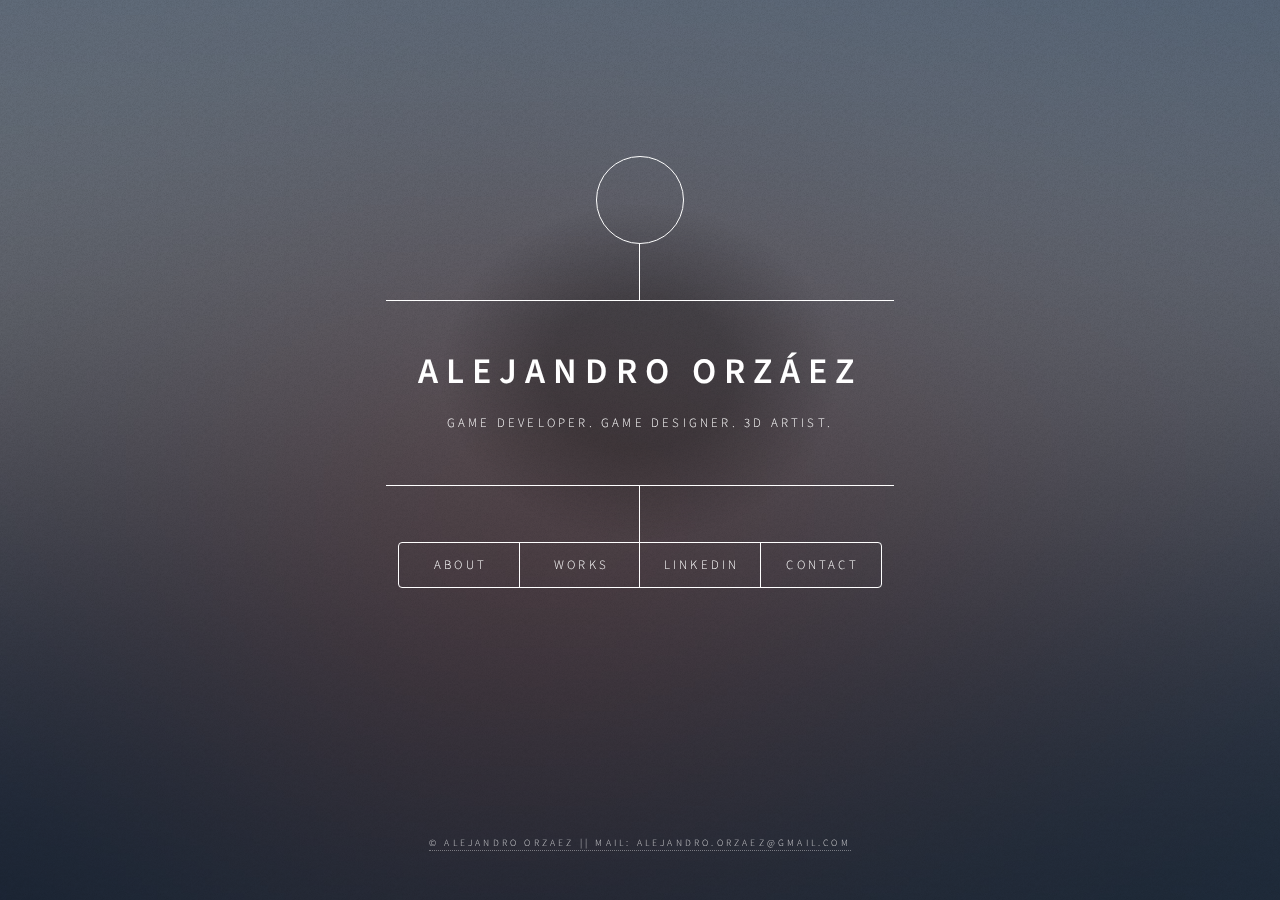
==== index.html @ 492a154b "Update index.html" ====
<!DOCTYPE HTML>

<html>
	<head>
		<link rel="icon" href="images/avatar02.jpg" type="image/gif" sizes="16x16">
		<title>Alejandro Orzaez website</title>
		<meta charset="utf-8" />
		<meta name="viewport" content="width=device-width, initial-scale=1, user-scalable=no" />
		<link rel="stylesheet" href="assets/css/main.css" />
		<noscript><link rel="stylesheet" href="assets/css/noscript.css" /></noscript>
	</head>
	<body class="is-preload">

		<!-- Wrapper -->
			<div id="wrapper">

				<!-- Header -->
					<header id="header">
						<div class="logo">
							<span class="icon fa-cardboard-vr"></span>
						</div>
						<div class="content">
							<div class="inner">
								<h1>ALEJANDRO ORZÁEZ</h1>
								<p>Game developer. Game designer. 3D artist.</p>
							</div>
						</div>
						<nav>
							<ul>
								<li><a href="#about"> About</a></li>
								<li><a href="https://www.youtube.com/channel/UC7Y4E6dK1pwkBMf-305Zlxg" target="_blank"> Works</a></li>
								<li><a href="https://www.linkedin.com/in/alexorzaez/" target="_blank"> Linkedin</a></li>
								<li><a href="#contact"> Contact</a></li>
							</ul>
						</nav>
					</header>

				<!-- Main -->
					<div id="main">

						<!-- Intro -->
							<article id="about">
								<h2 class="major">about</h2>
								<span class="image main"><img src="images/aboutPhoto.jpg" alt="" /></span>
								<p>Hi! I'm Alejandro and I was born in 1995. I have been fascinated by everything related to computers and computer games since I can remember.<br></p>
								<p>I studied an Advanced Technical degree in 3D animation, games and interactive enviroments at U-Tad. Here I learnt about game desing, game development and C# programming. I also learnt about 3D and 2D animation, 3D modeling and texturing, graphic desing, basic knowledge in web programming (HTML5 and CSS) and video edition<br></p>
								<p>I am skilled in a variety of software including Unity, Unreal Engine, Maya, Mudbox and Adobe Package. My strong point is the programming; I have extensive knowledge in C, C++ and C#. I will quickly learn whatever other tool might be needed for a job.<br></p>
								<p>I am currently studying an expert program for virtual, augmented and mixed reality development at U-Tad too. You can check out most of my work at <a href="https://www.youtube.com/channel/UC7Y4E6dK1pwkBMf-305Zlxg" target="_blank">my YouTube channel</a></p>
							</article>

						<!-- Work -->
							<article id="work">
								<h2 class="major">Work</h2>
								<span class="image main"><img src="images/pic02.jpg" alt="" /></span>
								<p>Adipiscing magna sed dolor elit. Praesent eleifend dignissim arcu, at eleifend sapien imperdiet ac. Aliquam erat volutpat. Praesent urna nisi, fringila lorem et vehicula lacinia quam. Integer sollicitudin mauris nec lorem luctus ultrices.</p>
								<p>Nullam et orci eu lorem consequat tincidunt vivamus et sagittis libero. Mauris aliquet magna magna sed nunc rhoncus pharetra. Pellentesque condimentum sem. In efficitur ligula tate urna. Maecenas laoreet massa vel lacinia pellentesque lorem ipsum dolor. Nullam et orci eu lorem consequat tincidunt. Vivamus et sagittis libero. Mauris aliquet magna magna sed nunc rhoncus amet feugiat tempus.</p>
							</article>

						<!-- Contact -->
							<article id="contact">
								<h2 class="major">Contact</h2>
								<p>If you want to contact me you can do it by these ways:<br></p>
								<p>&#9656 MAIL: alejandro.orzaez@gmail.com<br></p>
								<p>&#9656 PHONE: +34 699 54 25 75<br></p>
								<p>&#9656 LINKEDIN:<a href="https://www.linkedin.com/in/alexorzaez/" target="_blank"> linkedin.com/in/alexorzaez</p>
							</article>

						</div>

				<!-- Footer -->
					<footer id="footer">
						<p class="copyright">&copy; Alejandro Orzaez || Mail: alejandro.orzaez@gmail.com </a></p>
					</footer>

			</div>

		<!-- BG -->
			<div id="bg"></div>

		<!-- Scripts -->
			<script src="assets/js/jquery.min.js"></script>
			<script src="assets/js/browser.min.js"></script>
			<script src="assets/js/breakpoints.min.js"></script>
			<script src="assets/js/util.js"></script>
			<script src="assets/js/main.js"></script>

	</body>
</html>
---- assets/css/main.css ----
@import url(font-awesome.min.css);
@import url("https://fonts.googleapis.com/css?family=Source+Sans+Pro:300italic,600italic,300,600");

/*
	Dimension by HTML5 UP
	html5up.net | @ajlkn
	Free for personal and commercial use under the CCA 3.0 license (html5up.net/license)
*/

html, body, div, span, applet, object,
iframe, h1, h2, h3, h4, h5, h6, p, blockquote,
pre, a, abbr, acronym, address, big, cite,
code, del, dfn, em, img, ins, kbd, q, s, samp,
small, strike, strong, sub, sup, tt, var, b,
u, i, center, dl, dt, dd, ol, ul, li, fieldset,
form, label, legend, table, caption, tbody,
tfoot, thead, tr, th, td, article, aside,
canvas, details, embed, figure, figcaption,
footer, header, hgroup, menu, nav, output, ruby,
section, summary, time, mark, audio, video {
	margin: 0;
	padding: 0;
	border: 0;
	font-size: 100%;
	font: inherit;
	vertical-align: baseline;}

article, aside, details, figcaption, figure,
footer, header, hgroup, menu, nav, section {
	display: block;}

body {
	line-height: 1;
}

ol, ul {
	list-style: none;
}

blockquote, q {
	quotes: none;
}

	blockquote:before, blockquote:after, q:before, q:after {
		content: '';
		content: none;
	}

table {
	border-collapse: collapse;
	border-spacing: 0;
}

body {
	-webkit-text-size-adjust: none;
}

mark {
	background-color: transparent;
	color: inherit;
}

input::-moz-focus-inner {
	border: 0;
	padding: 0;
}

input, select, textarea {
	-moz-appearance: none;
	-webkit-appearance: none;
	-ms-appearance: none;
	appearance: none;
}

/* Basic */

	@-ms-viewport {
		width: device-width;
	}

	@media screen and (max-width: 480px) {

		html, body {
			min-width: 320px;
		}

	}

	html {
		box-sizing: border-box;
	}

	*, *:before, *:after {
		box-sizing: inherit;
	}

	body {
		background: #1b1f22;
	}

		body.is-preload *, body.is-preload *:before, body.is-preload *:after {
			-moz-animation: none !important;
			-webkit-animation: none !important;
			-ms-animation: none !important;
			animation: none !important;
			-moz-transition: none !important;
			-webkit-transition: none !important;
			-ms-transition: none !important;
			transition: none !important;
		}

/* Type */

	html {
		font-size: 16pt;
	}

		@media screen and (max-width: 1680px) {

			html {
				font-size: 12pt;
			}

		}

		@media screen and (max-width: 736px) {

			html {
				font-size: 11pt;
			}

		}

		@media screen and (max-width: 360px) {

			html {
				font-size: 10pt;
			}

		}

	body, input, select, textarea {
		color: #ffffff;
		font-family: "Source Sans Pro", sans-serif;
		font-weight: 300;
		font-size: 1rem;
		line-height: 1.65;
	}

	a {
		-moz-transition: color 0.2s ease-in-out, background-color 0.2s ease-in-out, border-bottom-color 0.2s ease-in-out;
		-webkit-transition: color 0.2s ease-in-out, background-color 0.2s ease-in-out, border-bottom-color 0.2s ease-in-out;
		-ms-transition: color 0.2s ease-in-out, background-color 0.2s ease-in-out, border-bottom-color 0.2s ease-in-out;
		transition: color 0.2s ease-in-out, background-color 0.2s ease-in-out, border-bottom-color 0.2s ease-in-out;
		border-bottom: dotted 1px rgba(255, 255, 255, 0.5);
		text-decoration: none;
		color: inherit;
	}

		a:hover {
			border-bottom-color: transparent;
		}

	strong, b {
		color: #ffffff;
		font-weight: 600;
	}

	em, i {
		font-style: italic;
	}

	p {
		margin: 0 0 2rem 0;
	}

	h1, h2, h3, h4, h5, h6 {
		color: #ffffff;
		font-weight: 600;
		line-height: 1.5;
		margin: 0 0 1rem 0;
		text-transform: uppercase;
		letter-spacing: 0.2rem;
	}

		h1 a, h2 a, h3 a, h4 a, h5 a, h6 a {
			color: inherit;
			text-decoration: none;
		}

		h1.major, h2.major, h3.major, h4.major, h5.major, h6.major {
			border-bottom: solid 1px #ffffff;
			width: -moz-max-content;
			width: -webkit-max-content;
			width: -ms-max-content;
			width: max-content;
			padding-bottom: 0.5rem;
			margin: 0 0 2rem 0;
		}

	h1 {
		font-size: 2.25rem;
		line-height: 1.3;
		letter-spacing: 0.5rem;
	}

	h2 {
		font-size: 1.5rem;
		line-height: 1.4;
		letter-spacing: 0.5rem;
	}

	h3 {
		font-size: 1rem;
	}

	h4 {
		font-size: 0.8rem;
	}

	h5 {
		font-size: 0.7rem;
	}

	h6 {
		font-size: 0.6rem;
	}

	@media screen and (max-width: 736px) {

		h1 {
			font-size: 1.75rem;
			line-height: 1.4;
		}

		h2 {
			font-size: 1.25em;
			line-height: 1.5;
		}

	}

	sub {
		font-size: 0.8rem;
		position: relative;
		top: 0.5rem;
	}

	sup {
		font-size: 0.8rem;
		position: relative;
		top: -0.5rem;
	}

	blockquote {
		border-left: solid 4px #ffffff;
		font-style: italic;
		margin: 0 0 2rem 0;
		padding: 0.5rem 0 0.5rem 2rem;
	}

	code {
		background: rgba(255, 255, 255, 0.075);
		border-radius: 4px;
		font-family: "Courier New", monospace;
		font-size: 0.9rem;
		margin: 0 0.25rem;
		padding: 0.25rem 0.65rem;
	}

	pre {
		-webkit-overflow-scrolling: touch;
		font-family: "Courier New", monospace;
		font-size: 0.9rem;
		margin: 0 0 2rem 0;
	}

		pre code {
			display: block;
			line-height: 1.75;
			padding: 1rem 1.5rem;
			overflow-x: auto;
		}

	hr {
		border: 0;
		border-bottom: solid 1px #ffffff;
		margin: 2.75rem 0;
	}

	.align-left {
		text-align: left;
	}

	.align-center {
		text-align: center;
	}

	.align-right {
		text-align: right;
	}

/* Form */

	form {
		margin: 0 0 2rem 0;
	}

		form > :last-child {
			margin-bottom: 0;
		}

		form > .fields {
			display: -moz-flex;
			display: -webkit-flex;
			display: -ms-flex;
			display: flex;
			-moz-flex-wrap: wrap;
			-webkit-flex-wrap: wrap;
			-ms-flex-wrap: wrap;
			flex-wrap: wrap;
			width: calc(100% + 3rem);
			margin: -1.5rem 0 2rem -1.5rem;
		}

			form > .fields > .field {
				-moz-flex-grow: 0;
				-webkit-flex-grow: 0;
				-ms-flex-grow: 0;
				flex-grow: 0;
				-moz-flex-shrink: 0;
				-webkit-flex-shrink: 0;
				-ms-flex-shrink: 0;
				flex-shrink: 0;
				padding: 1.5rem 0 0 1.5rem;
				width: calc(100% - 1.5rem);
			}

				form > .fields > .field.half {
					width: calc(50% - 0.75rem);
				}

				form > .fields > .field.third {
					width: calc(100%/3 - 0.5rem);
				}

				form > .fields > .field.quarter {
					width: calc(25% - 0.375rem);
				}

		@media screen and (max-width: 480px) {

			form > .fields {
				width: calc(100% + 3rem);
				margin: -1.5rem 0 2rem -1.5rem;
			}

				form > .fields > .field {
					padding: 1.5rem 0 0 1.5rem;
					width: calc(100% - 1.5rem);
				}

					form > .fields > .field.half {
						width: calc(100% - 1.5rem);
					}

					form > .fields > .field.third {
						width: calc(100% - 1.5rem);
					}

					form > .fields > .field.quarter {
						width: calc(100% - 1.5rem);
					}

		}

	label {
		color: #ffffff;
		display: block;
		font-size: 0.8rem;
		font-weight: 300;
		letter-spacing: 0.2rem;
		line-height: 1.5;
		margin: 0 0 1rem 0;
		text-transform: uppercase;
	}

	input[type="text"],
	input[type="password"],
	input[type="email"],
	input[type="tel"],
	select,
	textarea {
		-moz-appearance: none;
		-webkit-appearance: none;
		-ms-appearance: none;
		appearance: none;
		-moz-transition: border-color 0.2s ease-in-out, box-shadow 0.2s ease-in-out, background-color 0.2s ease-in-out;
		-webkit-transition: border-color 0.2s ease-in-out, box-shadow 0.2s ease-in-out, background-color 0.2s ease-in-out;
		-ms-transition: border-color 0.2s ease-in-out, box-shadow 0.2s ease-in-out, background-color 0.2s ease-in-out;
		transition: border-color 0.2s ease-in-out, box-shadow 0.2s ease-in-out, background-color 0.2s ease-in-out;
		background-color: transparent;
		border-radius: 4px;
		border: solid 1px #ffffff;
		color: inherit;
		display: block;
		outline: 0;
		padding: 0 1rem;
		text-decoration: none;
		width: 100%;
	}

		input[type="text"]:invalid,
		input[type="password"]:invalid,
		input[type="email"]:invalid,
		input[type="tel"]:invalid,
		select:invalid,
		textarea:invalid {
			box-shadow: none;
		}

		input[type="text"]:focus,
		input[type="password"]:focus,
		input[type="email"]:focus,
		input[type="tel"]:focus,
		select:focus,
		textarea:focus {
			background: rgba(255, 255, 255, 0.075);
			border-color: #ffffff;
			box-shadow: 0 0 0 1px #ffffff;
		}

	select {
		background-image: url("data:image/svg+xml;charset=utf8,%3Csvg xmlns='http://www.w3.org/2000/svg' width='40' height='40' preserveAspectRatio='none' viewBox='0 0 40 40'%3E%3Cpath d='M9.4,12.3l10.4,10.4l10.4-10.4c0.2-0.2,0.5-0.4,0.9-0.4c0.3,0,0.6,0.1,0.9,0.4l3.3,3.3c0.2,0.2,0.4,0.5,0.4,0.9 c0,0.4-0.1,0.6-0.4,0.9L20.7,31.9c-0.2,0.2-0.5,0.4-0.9,0.4c-0.3,0-0.6-0.1-0.9-0.4L4.3,17.3c-0.2-0.2-0.4-0.5-0.4-0.9 c0-0.4,0.1-0.6,0.4-0.9l3.3-3.3c0.2-0.2,0.5-0.4,0.9-0.4S9.1,12.1,9.4,12.3z' fill='%23ffffff' /%3E%3C/svg%3E");
		background-size: 1.25rem;
		background-repeat: no-repeat;
		background-position: calc(100% - 1rem) center;
		height: 2.75rem;
		padding-right: 2.75rem;
		text-overflow: ellipsis;
	}

		select option {
			color: #ffffff;
			background: #1b1f22;
		}

		select:focus::-ms-value {
			background-color: transparent;
		}

		select::-ms-expand {
			display: none;
		}

	input[type="text"],
	input[type="password"],
	input[type="email"],
	select {
		height: 2.75rem;
	}

	textarea {
		padding: 0.75rem 1rem;
	}

	input[type="checkbox"],
	input[type="radio"] {
		-moz-appearance: none;
		-webkit-appearance: none;
		-ms-appearance: none;
		appearance: none;
		display: block;
		float: left;
		margin-right: -2rem;
		opacity: 0;
		width: 1rem;
		z-index: -1;
	}

		input[type="checkbox"] + label,
		input[type="radio"] + label {
			text-decoration: none;
			-moz-user-select: none;
			-webkit-user-select: none;
			-ms-user-select: none;
			user-select: none;
			color: #ffffff;
			cursor: pointer;
			display: inline-block;
			font-size: 0.8rem;
			font-weight: 300;
			margin: 0 0 0.5rem 0;
			padding-left: 2.65rem;
			padding-right: 0.75rem;
			position: relative;
		}

			input[type="checkbox"] + label:before,
			input[type="radio"] + label:before {
				-moz-osx-font-smoothing: grayscale;
				-webkit-font-smoothing: antialiased;
				font-family: FontAwesome;
				font-style: normal;
				font-weight: normal;
				text-transform: none !important;
			}

			input[type="checkbox"] + label:before,
			input[type="radio"] + label:before {
				-moz-transition: border-color 0.2s ease-in-out, box-shadow 0.2s ease-in-out, background-color 0.2s ease-in-out;
				-webkit-transition: border-color 0.2s ease-in-out, box-shadow 0.2s ease-in-out, background-color 0.2s ease-in-out;
				-ms-transition: border-color 0.2s ease-in-out, box-shadow 0.2s ease-in-out, background-color 0.2s ease-in-out;
				transition: border-color 0.2s ease-in-out, box-shadow 0.2s ease-in-out, background-color 0.2s ease-in-out;
				border-radius: 4px;
				border: solid 1px #ffffff;
				content: '';
				display: inline-block;
				height: 1.65rem;
				left: 0;
				line-height: calc(1.58125rem + 0em);
				position: absolute;
				text-align: center;
				top: -0.125rem;
				width: 1.65rem;
			}

		input[type="checkbox"]:checked + label:before,
		input[type="radio"]:checked + label:before {
			background: #ffffff !important;
			border-color: #ffffff !important;
			color: #1b1f22;
			content: '\f00c';
		}

		input[type="checkbox"]:focus + label:before,
		input[type="radio"]:focus + label:before {
			background: rgba(255, 255, 255, 0.075);
			border-color: #ffffff;
			box-shadow: 0 0 0 1px #ffffff;
		}

	input[type="checkbox"] + label:before {
		border-radius: 4px;
	}

	input[type="radio"] + label:before {
		border-radius: 100%;
	}

	::-webkit-input-placeholder {
		color: rgba(255, 255, 255, 0.5) !important;
		opacity: 1.0;
	}

	:-moz-placeholder {
		color: rgba(255, 255, 255, 0.5) !important;
		opacity: 1.0;
	}

	::-moz-placeholder {
		color: rgba(255, 255, 255, 0.5) !important;
		opacity: 1.0;
	}

	:-ms-input-placeholder {
		color: rgba(255, 255, 255, 0.5) !important;
		opacity: 1.0;
	}

	.formerize-placeholder {
		color: rgba(255, 255, 255, 0.5) !important;
		opacity: 1.0;
	}

/* Box */

	.box {
		border-radius: 4px;
		border: solid 1px #ffffff;
		margin-bottom: 2rem;
		padding: 1.5em;
	}

		.box > :last-child,
		.box > :last-child > :last-child,
		.box > :last-child > :last-child > :last-child {
			margin-bottom: 0;
		}

		.box.alt {
			border: 0;
			border-radius: 0;
			padding: 0;
		}

/* Icon */

	.icon {
		text-decoration: none;
		border-bottom: none;
		position: relative;
	}

		.icon:before {
			-moz-osx-font-smoothing: grayscale;
			-webkit-font-smoothing: antialiased;
			font-family: FontAwesome;
			font-style: normal;
			font-weight: normal;
			text-transform: none !important;
		}

		.icon > .label {
			display: none;
		}

/* Image */

	.image {
		border-radius: 4px;
		border: 0;
		display: inline-block;
		position: relative;
	}

		.image:before {
			pointer-events: none;
			background-image: url("../../images/overlay.png");
			background-color: rgba(19, 21, 25, 0.5);
			border-radius: 4px;
			content: '';
			display: block;
			height: 100%;
			left: 0;
			opacity: 0.5;
			position: absolute;
			top: 0;
			width: 100%;
		}

		.image img {
			border-radius: 4px;
			display: block;
		}

		.image.left, .image.right {
			max-width: 40%;
		}

			.image.left img, .image.right img {
				width: 100%;
			}

		.image.left {
			float: left;
			padding: 0 1.5em 1em 0;
			top: 0.25em;
		}

		.image.right {
			float: right;
			padding: 0 0 1em 1.5em;
			top: 0.25em;
		}

		.image.fit {
			display: block;
			margin: 0 0 2rem 0;
			width: 100%;
		}

			.image.fit img {
				width: 100%;
			}

		.image.main {
			display: block;
			margin: 2.5rem 0;
			width: 100%;
		}

			.image.main img {
				width: 100%;
			}

		@media screen and (max-width: 736px) {

			.image.main {
				margin: 2rem 0;
			}

		}

		@media screen and (max-width: 480px) {

			.image.main {
				margin: 1.5rem 0;
			}

		}

/* List */

	ol {
		list-style: decimal;
		margin: 0 0 2rem 0;
		padding-left: 1.25em;
	}

		ol li {
			padding-left: 0.25em;
		}

	ul {
		list-style: disc;
		margin: 0 0 2rem 0;
		padding-left: 1em;
	}

		ul li {
			padding-left: 0.5em;
		}

		ul.alt {
			list-style: none;
			padding-left: 0;
		}

			ul.alt li {
				border-top: solid 1px #ffffff;
				padding: 0.5em 0;
			}

				ul.alt li:first-child {
					border-top: 0;
					padding-top: 0;
				}

	dl {
		margin: 0 0 2rem 0;
	}

		dl dt {
			display: block;
			font-weight: 600;
			margin: 0 0 1rem 0;
		}

		dl dd {
			margin-left: 2rem;
		}

/* Actions */

	ul.actions {
		display: -moz-flex;
		display: -webkit-flex;
		display: -ms-flex;
		display: flex;
		cursor: default;
		list-style: none;
		margin-left: -1rem;
		padding-left: 0;
	}

		ul.actions li {
			padding: 0 0 0 1rem;
			vertical-align: middle;
		}

		ul.actions.special {
			-moz-justify-content: center;
			-webkit-justify-content: center;
			-ms-justify-content: center;
			justify-content: center;
			width: 100%;
			margin-left: 0;
		}

			ul.actions.special li:first-child {
				padding-left: 0;
			}

		ul.actions.stacked {
			-moz-flex-direction: column;
			-webkit-flex-direction: column;
			-ms-flex-direction: column;
			flex-direction: column;
			margin-left: 0;
		}

			ul.actions.stacked li {
				padding: 1.3rem 0 0 0;
			}

				ul.actions.stacked li:first-child {
					padding-top: 0;
				}

		ul.actions.fit {
			width: calc(100% + 1rem);
		}

			ul.actions.fit li {
				-moz-flex-grow: 1;
				-webkit-flex-grow: 1;
				-ms-flex-grow: 1;
				flex-grow: 1;
				-moz-flex-shrink: 1;
				-webkit-flex-shrink: 1;
				-ms-flex-shrink: 1;
				flex-shrink: 1;
				width: 100%;
			}

				ul.actions.fit li > * {
					width: 100%;
				}

			ul.actions.fit.stacked {
				width: 100%;
			}

		@media screen and (max-width: 480px) {

			ul.actions:not(.fixed) {
				-moz-flex-direction: column;
				-webkit-flex-direction: column;
				-ms-flex-direction: column;
				flex-direction: column;
				margin-left: 0;
				width: 100% !important;
			}

				ul.actions:not(.fixed) li {
					-moz-flex-grow: 1;
					-webkit-flex-grow: 1;
					-ms-flex-grow: 1;
					flex-grow: 1;
					-moz-flex-shrink: 1;
					-webkit-flex-shrink: 1;
					-ms-flex-shrink: 1;
					flex-shrink: 1;
					padding: 1rem 0 0 0;
					text-align: center;
					width: 100%;
				}

					ul.actions:not(.fixed) li > * {
						width: 100%;
					}

					ul.actions:not(.fixed) li:first-child {
						padding-top: 0;
					}

					ul.actions:not(.fixed) li input[type="submit"],
					ul.actions:not(.fixed) li input[type="reset"],
					ul.actions:not(.fixed) li input[type="button"],
					ul.actions:not(.fixed) li button,
					ul.actions:not(.fixed) li .button {
						width: 100%;
					}

						ul.actions:not(.fixed) li input[type="submit"].icon:before,
						ul.actions:not(.fixed) li input[type="reset"].icon:before,
						ul.actions:not(.fixed) li input[type="button"].icon:before,
						ul.actions:not(.fixed) li button.icon:before,
						ul.actions:not(.fixed) li .button.icon:before {
							margin-left: -0.5em;
						}

		}

/* Icons */

	ul.icons {
		cursor: default;
		list-style: none;
		padding-left: 0;
	}

		ul.icons li {
			display: inline-block;
			padding: 0 0.75em 0 0;
		}

			ul.icons li:last-child {
				padding-right: 0;
			}

			ul.icons li a {
				border-radius: 100%;
				box-shadow: inset 0 0 0 1px #ffffff;
				display: inline-block;
				height: 2.25rem;
				line-height: 2.25rem;
				text-align: center;
				width: 2.25rem;
			}

				ul.icons li a:hover {
					background-color: rgba(255, 255, 255, 0.075);
				}

				ul.icons li a:active {
					background-color: rgba(255, 255, 255, 0.175);
				}

/* Table */

	.table-wrapper {
		-webkit-overflow-scrolling: touch;
		overflow-x: auto;
	}

	table {
		margin: 0 0 2rem 0;
		width: 100%;
	}

		table tbody tr {
			border: solid 1px #ffffff;
			border-left: 0;
			border-right: 0;
		}

			table tbody tr:nth-child(2n + 1) {
				background-color: rgba(255, 255, 255, 0.075);
			}

		table td {
			padding: 0.75em 0.75em;
		}

		table th {
			color: #ffffff;
			font-size: 0.9em;
			font-weight: 600;
			padding: 0 0.75em 0.75em 0.75em;
			text-align: left;
		}

		table thead {
			border-bottom: solid 2px #ffffff;
		}

		table tfoot {
			border-top: solid 2px #ffffff;
		}

		table.alt {
			border-collapse: separate;
		}

			table.alt tbody tr td {
				border: solid 1px #ffffff;
				border-left-width: 0;
				border-top-width: 0;
			}

				table.alt tbody tr td:first-child {
					border-left-width: 1px;
				}

			table.alt tbody tr:first-child td {
				border-top-width: 1px;
			}

			table.alt thead {
				border-bottom: 0;
			}

			table.alt tfoot {
				border-top: 0;
			}

/* Button */

	input[type="submit"],
	input[type="reset"],
	input[type="button"],
	button,
	.button {
		-moz-appearance: none;
		-webkit-appearance: none;
		-ms-appearance: none;
		appearance: none;
		-moz-transition: background-color 0.2s ease-in-out, color 0.2s ease-in-out;
		-webkit-transition: background-color 0.2s ease-in-out, color 0.2s ease-in-out;
		-ms-transition: background-color 0.2s ease-in-out, color 0.2s ease-in-out;
		transition: background-color 0.2s ease-in-out, color 0.2s ease-in-out;
		background-color: transparent;
		border-radius: 4px;
		border: 0;
		box-shadow: inset 0 0 0 1px #ffffff;
		color: #ffffff !important;
		cursor: pointer;
		display: inline-block;
		font-size: 0.8rem;
		font-weight: 300;
		height: 2.75rem;
		letter-spacing: 0.2rem;
		line-height: 2.75rem;
		outline: 0;
		padding: 0 1.25rem 0 1.35rem;
		text-align: center;
		text-decoration: none;
		text-transform: uppercase;
		white-space: nowrap;
	}

		input[type="submit"]:hover,
		input[type="reset"]:hover,
		input[type="button"]:hover,
		button:hover,
		.button:hover {
			background-color: rgba(255, 255, 255, 0.075);
		}

		input[type="submit"]:active,
		input[type="reset"]:active,
		input[type="button"]:active,
		button:active,
		.button:active {
			background-color: rgba(255, 255, 255, 0.175);
		}

		input[type="submit"].icon:before,
		input[type="reset"].icon:before,
		input[type="button"].icon:before,
		button.icon:before,
		.button.icon:before {
			margin-right: 0.5em;
		}

		input[type="submit"].fit,
		input[type="reset"].fit,
		input[type="button"].fit,
		button.fit,
		.button.fit {
			width: 100%;
		}

		input[type="submit"].small,
		input[type="reset"].small,
		input[type="button"].small,
		button.small,
		.button.small {
			font-size: 0.6rem;
			height: 2.0625rem;
			line-height: 2.0625rem;
		}

		input[type="submit"].primary,
		input[type="reset"].primary,
		input[type="button"].primary,
		button.primary,
		.button.primary {
			background-color: #ffffff;
			color: #1b1f22 !important;
			font-weight: 600;
		}

		input[type="submit"].disabled, input[type="submit"]:disabled,
		input[type="reset"].disabled,
		input[type="reset"]:disabled,
		input[type="button"].disabled,
		input[type="button"]:disabled,
		button.disabled,
		button:disabled,
		.button.disabled,
		.button:disabled {
			pointer-events: none;
			cursor: default;
			opacity: 0.25;
		}

	input[type="submit"],
	input[type="reset"],
	input[type="button"],
	button {
		line-height: calc(2.75rem - 2px);
	}

/* BG */

	#bg {
		-moz-transform: scale(1.0);
		-webkit-transform: scale(1.0);
		-ms-transform: scale(1.0);
		transform: scale(1.0);
		-webkit-backface-visibility: hidden;
		position: fixed;
		top: 0;
		left: 0;
		width: 100%;
		height: 100vh;
		z-index: 1;
	}

		#bg:before, #bg:after {
			content: '';
			display: block;
			position: absolute;
			top: 0;
			left: 0;
			width: 100%;
			height: 100%;
		}

		#bg:before {
			-moz-transition: background-color 2.5s ease-in-out;
			-webkit-transition: background-color 2.5s ease-in-out;
			-ms-transition: background-color 2.5s ease-in-out;
			transition: background-color 2.5s ease-in-out;
			-moz-transition-delay: 0.75s;
			-webkit-transition-delay: 0.75s;
			-ms-transition-delay: 0.75s;
			transition-delay: 0.75s;
			background-image: linear-gradient(to top, rgba(19, 21, 25, 0.5), rgba(19, 21, 25, 0.5)), url("../../images/overlay.png");
			background-size: auto, 256px 256px;
			background-position: center, center;
			background-repeat: no-repeat, repeat;
			z-index: 2;
		}

		#bg:after {
			-moz-transform: scale(1.125);
			-webkit-transform: scale(1.125);
			-ms-transform: scale(1.125);
			transform: scale(1.125);
			-moz-transition: -moz-transform 0.325s ease-in-out, -moz-filter 0.325s ease-in-out;
			-webkit-transition: -webkit-transform 0.325s ease-in-out, -webkit-filter 0.325s ease-in-out;
			-ms-transition: -ms-transform 0.325s ease-in-out, -ms-filter 0.325s ease-in-out;
			transition: transform 0.325s ease-in-out, filter 0.325s ease-in-out;
			background-image: url("../../images/bg.jpg");
			background-position: center;
			background-size: cover;
			background-repeat: no-repeat;
			z-index: 1;
		}

		body.is-article-visible #bg:after {
			-moz-transform: scale(1.0825);
			-webkit-transform: scale(1.0825);
			-ms-transform: scale(1.0825);
			transform: scale(1.0825);
			-moz-filter: blur(0.2rem);
			-webkit-filter: blur(0.2rem);
			-ms-filter: blur(0.2rem);
			filter: blur(0.2rem);
		}

		body.is-preload #bg:before {
			background-color: #000000;
		}

/* Wrapper */

	#wrapper {
		display: -moz-flex;
		display: -webkit-flex;
		display: -ms-flex;
		display: flex;
		-moz-flex-direction: column;
		-webkit-flex-direction: column;
		-ms-flex-direction: column;
		flex-direction: column;
		-moz-align-items: center;
		-webkit-align-items: center;
		-ms-align-items: center;
		align-items: center;
		-moz-justify-content: space-between;
		-webkit-justify-content: space-between;
		-ms-justify-content: space-between;
		justify-content: space-between;
		position: relative;
		min-height: 100vh;
		width: 100%;
		padding: 4rem 2rem;
		z-index: 3;
	}

		#wrapper:before {
			content: '';
			display: block;
		}

		@media screen and (max-width: 1680px) {

			#wrapper {
				padding: 3rem 2rem;
			}

		}

		@media screen and (max-width: 736px) {

			#wrapper {
				padding: 2rem 1rem;
			}

		}

		@media screen and (max-width: 480px) {

			#wrapper {
				padding: 1rem;
			}

		}

/* Header */

	#header {
		display: -moz-flex;
		display: -webkit-flex;
		display: -ms-flex;
		display: flex;
		-moz-flex-direction: column;
		-webkit-flex-direction: column;
		-ms-flex-direction: column;
		flex-direction: column;
		-moz-align-items: center;
		-webkit-align-items: center;
		-ms-align-items: center;
		align-items: center;
		-moz-transition: -moz-transform 0.325s ease-in-out, -moz-filter 0.325s ease-in-out, opacity 0.325s ease-in-out;
		-webkit-transition: -webkit-transform 0.325s ease-in-out, -webkit-filter 0.325s ease-in-out, opacity 0.325s ease-in-out;
		-ms-transition: -ms-transform 0.325s ease-in-out, -ms-filter 0.325s ease-in-out, opacity 0.325s ease-in-out;
		transition: transform 0.325s ease-in-out, filter 0.325s ease-in-out, opacity 0.325s ease-in-out;
		background-image: -moz-radial-gradient(rgba(0, 0, 0, 0.25) 25%, rgba(0, 0, 0, 0) 55%);
		background-image: -webkit-radial-gradient(rgba(0, 0, 0, 0.25) 25%, rgba(0, 0, 0, 0) 55%);
		background-image: -ms-radial-gradient(rgba(0, 0, 0, 0.25) 25%, rgba(0, 0, 0, 0) 55%);
		background-image: radial-gradient(rgba(0, 0, 0, 0.25) 25%, rgba(0, 0, 0, 0) 55%);
		max-width: 100%;
		text-align: center;
	}

		#header > * {
			-moz-transition: opacity 0.325s ease-in-out;
			-webkit-transition: opacity 0.325s ease-in-out;
			-ms-transition: opacity 0.325s ease-in-out;
			transition: opacity 0.325s ease-in-out;
			position: relative;
			margin-top: 3.5rem;
		}

			#header > *:before {
				content: '';
				display: block;
				position: absolute;
				top: calc(-3.5rem - 1px);
				left: calc(50% - 1px);
				width: 1px;
				height: calc(3.5rem + 1px);
				background: #ffffff;
			}

		#header > :first-child {
			margin-top: 0;
		}

			#header > :first-child:before {
				display: none;
			}

		#header .logo {
			width: 5.5rem;
			height: 5.5rem;
			line-height: 5.5rem;
			border: solid 1px #ffffff;
			border-radius: 100%;
		}

			#header .logo .icon:before {
				font-size: 2rem;
			}

		#header .content {
			border-style: solid;
			border-color: #ffffff;
			border-top-width: 1px;
			border-bottom-width: 1px;
			max-width: 100%;
		}

			#header .content .inner {
				-moz-transition: max-height 0.75s ease, padding 0.75s ease, opacity 0.325s ease-in-out;
				-webkit-transition: max-height 0.75s ease, padding 0.75s ease, opacity 0.325s ease-in-out;
				-ms-transition: max-height 0.75s ease, padding 0.75s ease, opacity 0.325s ease-in-out;
				transition: max-height 0.75s ease, padding 0.75s ease, opacity 0.325s ease-in-out;
				-moz-transition-delay: 0.25s;
				-webkit-transition-delay: 0.25s;
				-ms-transition-delay: 0.25s;
				transition-delay: 0.25s;
				padding: 3rem 2rem;
				max-height: 40rem;
				overflow: hidden;
			}

				#header .content .inner > :last-child {
					margin-bottom: 0;
				}

			#header .content p {
				text-transform: uppercase;
				letter-spacing: 0.2rem;
				font-size: 0.8rem;
				line-height: 2;
			}

		#header nav ul {
			display: -moz-flex;
			display: -webkit-flex;
			display: -ms-flex;
			display: flex;
			margin-bottom: 0;
			list-style: none;
			padding-left: 0;
			border: solid 1px #ffffff;
			border-radius: 4px;
		}

			#header nav ul li {
				padding-left: 0;
				border-left: solid 1px #ffffff;
			}

				#header nav ul li:first-child {
					border-left: 0;
				}

				#header nav ul li a {
					display: block;
					min-width: 7.5rem;
					height: 2.75rem;
					line-height: 2.75rem;
					padding: 0 1.25rem 0 1.45rem;
					text-transform: uppercase;
					letter-spacing: 0.2rem;
					font-size: 0.8rem;
					border-bottom: 0;
				}

					#header nav ul li a:hover {
						background-color: rgba(255, 255, 255, 0.075);
					}

					#header nav ul li a:active {
						background-color: rgba(255, 255, 255, 0.175);
					}

		#header nav.use-middle:after {
			content: '';
			display: block;
			position: absolute;
			top: 0;
			left: calc(50% - 1px);
			width: 1px;
			height: 100%;
			background: #ffffff;
		}

		#header nav.use-middle ul li.is-middle {
			border-left: 0;
		}

		body.is-article-visible #header {
			-moz-transform: scale(0.95);
			-webkit-transform: scale(0.95);
			-ms-transform: scale(0.95);
			transform: scale(0.95);
			-moz-filter: blur(0.1rem);
			-webkit-filter: blur(0.1rem);
			-ms-filter: blur(0.1rem);
			filter: blur(0.1rem);
			opacity: 0;
		}

		body.is-preload #header {
			-moz-filter: blur(0.125rem);
			-webkit-filter: blur(0.125rem);
			-ms-filter: blur(0.125rem);
			filter: blur(0.125rem);
		}

			body.is-preload #header > * {
				opacity: 0;
			}

			body.is-preload #header .content .inner {
				max-height: 0;
				padding-top: 0;
				padding-bottom: 0;
				opacity: 0;
			}

		@media screen and (max-width: 980px) {

			#header .content p br {
				display: none;
			}

		}

		@media screen and (max-width: 736px) {

			#header > * {
				margin-top: 2rem;
			}

				#header > *:before {
					top: calc(-2rem - 1px);
					height: calc(2rem + 1px);
				}

			#header .logo {
				width: 4.75rem;
				height: 4.75rem;
				line-height: 4.75rem;
			}

				#header .logo .icon:before {
					font-size: 1.75rem;
				}

			#header .content .inner {
				padding: 2.5rem 1rem;
			}

			#header .content p {
				line-height: 1.875;
			}

		}

		@media screen and (max-width: 480px) {

			#header {
				padding: 1.5rem 0;
			}

				#header .content .inner {
					padding: 2.5rem 0;
				}

				#header nav ul {
					-moz-flex-direction: column;
					-webkit-flex-direction: column;
					-ms-flex-direction: column;
					flex-direction: column;
					min-width: 10rem;
					max-width: 100%;
				}

					#header nav ul li {
						border-left: 0;
						border-top: solid 1px #ffffff;
					}

						#header nav ul li:first-child {
							border-top: 0;
						}

						#header nav ul li a {
							height: 3rem;
							line-height: 3rem;
							min-width: 0;
							width: 100%;
						}

				#header nav.use-middle:after {
					display: none;
				}

		}

/* Main */

	#main {
		-moz-flex-grow: 1;
		-webkit-flex-grow: 1;
		-ms-flex-grow: 1;
		flex-grow: 1;
		-moz-flex-shrink: 1;
		-webkit-flex-shrink: 1;
		-ms-flex-shrink: 1;
		flex-shrink: 1;
		display: -moz-flex;
		display: -webkit-flex;
		display: -ms-flex;
		display: flex;
		-moz-align-items: center;
		-webkit-align-items: center;
		-ms-align-items: center;
		align-items: center;
		-moz-justify-content: center;
		-webkit-justify-content: center;
		-ms-justify-content: center;
		justify-content: center;
		-moz-flex-direction: column;
		-webkit-flex-direction: column;
		-ms-flex-direction: column;
		flex-direction: column;
		position: relative;
		max-width: 100%;
		z-index: 3;
	}

		#main article {
			-moz-transform: translateY(0.25rem);
			-webkit-transform: translateY(0.25rem);
			-ms-transform: translateY(0.25rem);
			transform: translateY(0.25rem);
			-moz-transition: opacity 0.325s ease-in-out, -moz-transform 0.325s ease-in-out;
			-webkit-transition: opacity 0.325s ease-in-out, -webkit-transform 0.325s ease-in-out;
			-ms-transition: opacity 0.325s ease-in-out, -ms-transform 0.325s ease-in-out;
			transition: opacity 0.325s ease-in-out, transform 0.325s ease-in-out;
			padding: 4.5rem 2.5rem 1.5rem 2.5rem ;
			position: relative;
			width: 40rem;
			max-width: 100%;
			background-color: rgba(27, 31, 34, 0.85);
			border-radius: 4px;
			opacity: 0;
		}

			#main article.active {
				-moz-transform: translateY(0);
				-webkit-transform: translateY(0);
				-ms-transform: translateY(0);
				transform: translateY(0);
				opacity: 1;
			}

			#main article .close {
				display: block;
				position: absolute;
				top: 0;
				right: 0;
				width: 4rem;
				height: 4rem;
				cursor: pointer;
				text-indent: 4rem;
				overflow: hidden;
				white-space: nowrap;
			}

				#main article .close:before {
					-moz-transition: background-color 0.2s ease-in-out;
					-webkit-transition: background-color 0.2s ease-in-out;
					-ms-transition: background-color 0.2s ease-in-out;
					transition: background-color 0.2s ease-in-out;
					content: '';
					display: block;
					position: absolute;
					top: 0.75rem;
					left: 0.75rem;
					width: 2.5rem;
					height: 2.5rem;
					border-radius: 100%;
					background-position: center;
					background-image: url("data:image/svg+xml;charset=utf8,%3Csvg xmlns='http://www.w3.org/2000/svg' xmlns:xlink='http://www.w3.org/1999/xlink' width='20px' height='20px' viewBox='0 0 20 20' zoomAndPan='disable'%3E%3Cstyle%3Eline %7B stroke: %23ffffff%3B stroke-width: 1%3B %7D%3C/style%3E%3Cline x1='2' y1='2' x2='18' y2='18' /%3E%3Cline x1='18' y1='2' x2='2' y2='18' /%3E%3C/svg%3E");
					background-size: 20px 20px;
					background-repeat: no-repeat;
				}

				#main article .close:hover:before {
					background-color: rgba(255, 255, 255, 0.075);
				}

				#main article .close:active:before {
					background-color: rgba(255, 255, 255, 0.175);
				}

		@media screen and (max-width: 736px) {

			#main article {
				padding: 3.5rem 2rem 0.5rem 2rem ;
			}

				#main article .close:before {
					top: 0.875rem;
					left: 0.875rem;
					width: 2.25rem;
					height: 2.25rem;
					background-size: 14px 14px;
				}

		}

		@media screen and (max-width: 480px) {

			#main article {
				padding: 3rem 1.5rem 0.5rem 1.5rem ;
			}

		}

/* Footer */

	#footer {
		-moz-transition: -moz-transform 0.325s ease-in-out, -moz-filter 0.325s ease-in-out, opacity 0.325s ease-in-out;
		-webkit-transition: -webkit-transform 0.325s ease-in-out, -webkit-filter 0.325s ease-in-out, opacity 0.325s ease-in-out;
		-ms-transition: -ms-transform 0.325s ease-in-out, -ms-filter 0.325s ease-in-out, opacity 0.325s ease-in-out;
		transition: transform 0.325s ease-in-out, filter 0.325s ease-in-out, opacity 0.325s ease-in-out;
		width: 100%;
		max-width: 100%;
		margin-top: 2rem;
		text-align: center;
	}

		#footer .copyright {
			letter-spacing: 0.2rem;
			font-size: 0.6rem;
			opacity: 0.75;
			margin-bottom: 0;
			text-transform: uppercase;
		}

		body.is-article-visible #footer {
			-moz-transform: scale(0.95);
			-webkit-transform: scale(0.95);
			-ms-transform: scale(0.95);
			transform: scale(0.95);
			-moz-filter: blur(0.1rem);
			-webkit-filter: blur(0.1rem);
			-ms-filter: blur(0.1rem);
			filter: blur(0.1rem);
			opacity: 0;
		}

		body.is-preload #footer {
			opacity: 0;
		}
---- assets/css/noscript.css ----
/*
	Dimension by HTML5 UP
	html5up.net | @ajlkn
	Free for personal and commercial use under the CCA 3.0 license (html5up.net/license)
*/

/* BG */

	body.is-preload #bg:before {
		background-color: transparent;
	}

/* Header */

	body.is-preload #header {
		-moz-filter: none;
		-webkit-filter: none;
		-ms-filter: none;
		filter: none;
	}

		body.is-preload #header > * {
			opacity: 1;
		}

		body.is-preload #header .content .inner {
			max-height: none;
			padding: 3rem 2rem;
			opacity: 1;
		}

/* Main */

	#main article {
		opacity: 1;
		margin: 4rem 0 0 0;
	}
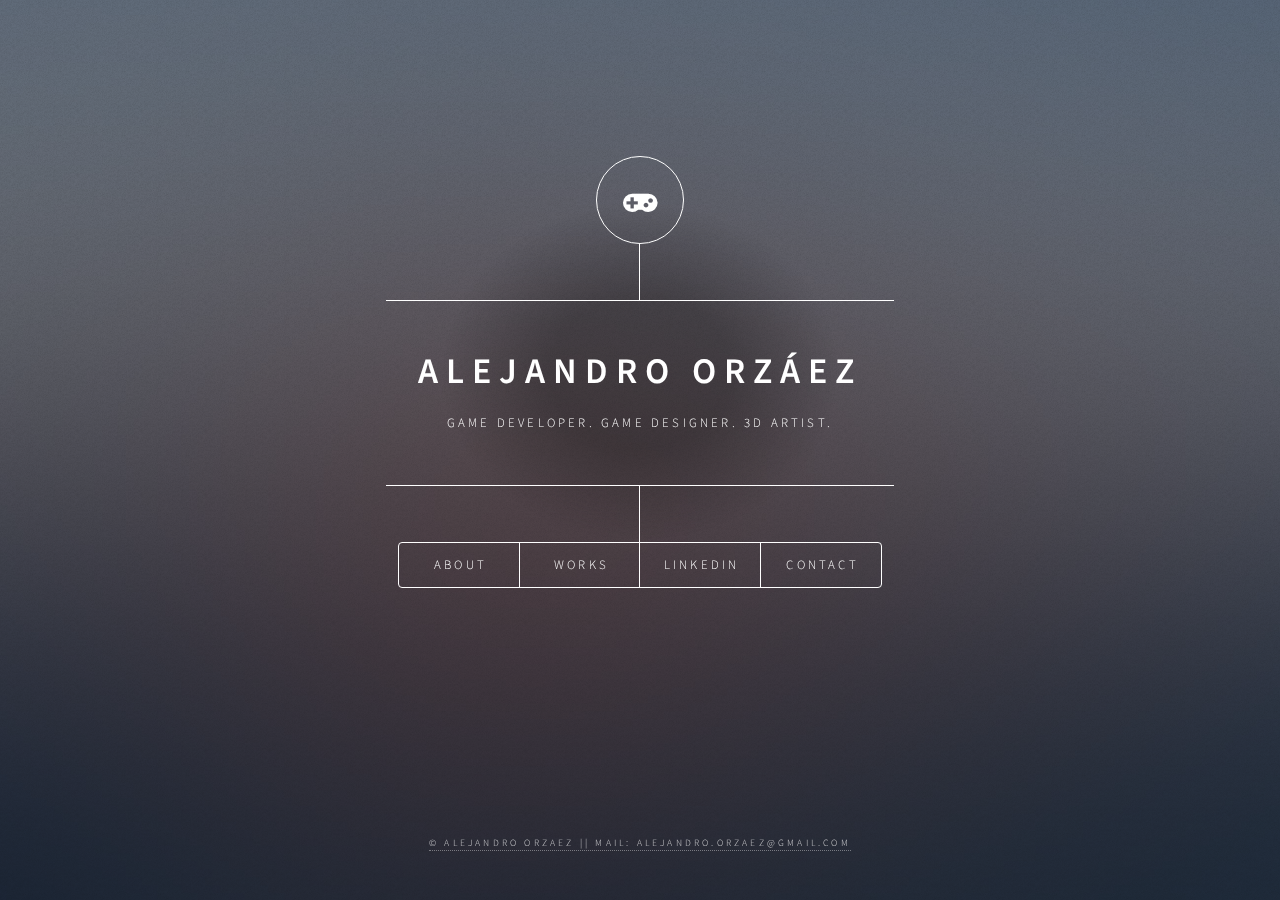
==== commit b6518515: "Update index.html" ====
--- a/index.html
+++ b/index.html
@@ -17,7 +17,7 @@
 				<!-- Header -->
 					<header id="header">
 						<div class="logo">
-							<span class="icon fa-cardboard-vr"></span>
+							<span class="icon fa-gamepad"></span>
 						</div>
 						<div class="content">
 							<div class="inner">
@@ -43,7 +43,7 @@
 								<h2 class="major">about</h2>
 								<span class="image main"><img src="images/aboutPhoto.jpg" alt="" /></span>
 								<p>Hi! I'm Alejandro and I was born in 1995. I have been fascinated by everything related to computers and computer games since I can remember.<br></p>
-								<p>I studied an Advanced Technical degree in 3D animation, games and interactive enviroments at U-Tad. Here I learnt about game desing, game development and C# programming. I also learnt about 3D and 2D animation, 3D modeling and texturing, graphic desing, basic knowledge in web programming (HTML5 and CSS) and video edition<br></p>
+								<p>I studied an Advanced Technical degree in 3D animation, games and interactive enviroments at U-Tad. Here I learnt about game desing, game development and C# programming. I also learnt about 3D and 2D animation, 3D modeling and texturing. Basic knowledge in web programming (HTML5 and CSS), graphic design and video edition<br></p>
 								<p>I am skilled in a variety of software including Unity, Unreal Engine, Maya, Mudbox and Adobe Package. My strong point is the programming; I have extensive knowledge in C, C++ and C#. I will quickly learn whatever other tool might be needed for a job.<br></p>
 								<p>I am currently studying an expert program for virtual, augmented and mixed reality development at U-Tad too. You can check out most of my work at <a href="https://www.youtube.com/channel/UC7Y4E6dK1pwkBMf-305Zlxg" target="_blank">my YouTube channel</a></p>
 							</article>
@@ -61,7 +61,7 @@
 								<h2 class="major">Contact</h2>
 								<p>If you want to contact me you can do it by these ways:<br></p>
 								<p>&#9656 MAIL: alejandro.orzaez@gmail.com<br></p>
-								<p>&#9656 PHONE: +34 699 54 25 75<br></p>
+								<p>&#9656 PHONE: +34 699 542 575<br></p>
 								<p>&#9656 LINKEDIN:<a href="https://www.linkedin.com/in/alexorzaez/" target="_blank"> linkedin.com/in/alexorzaez</p>
 							</article>
 
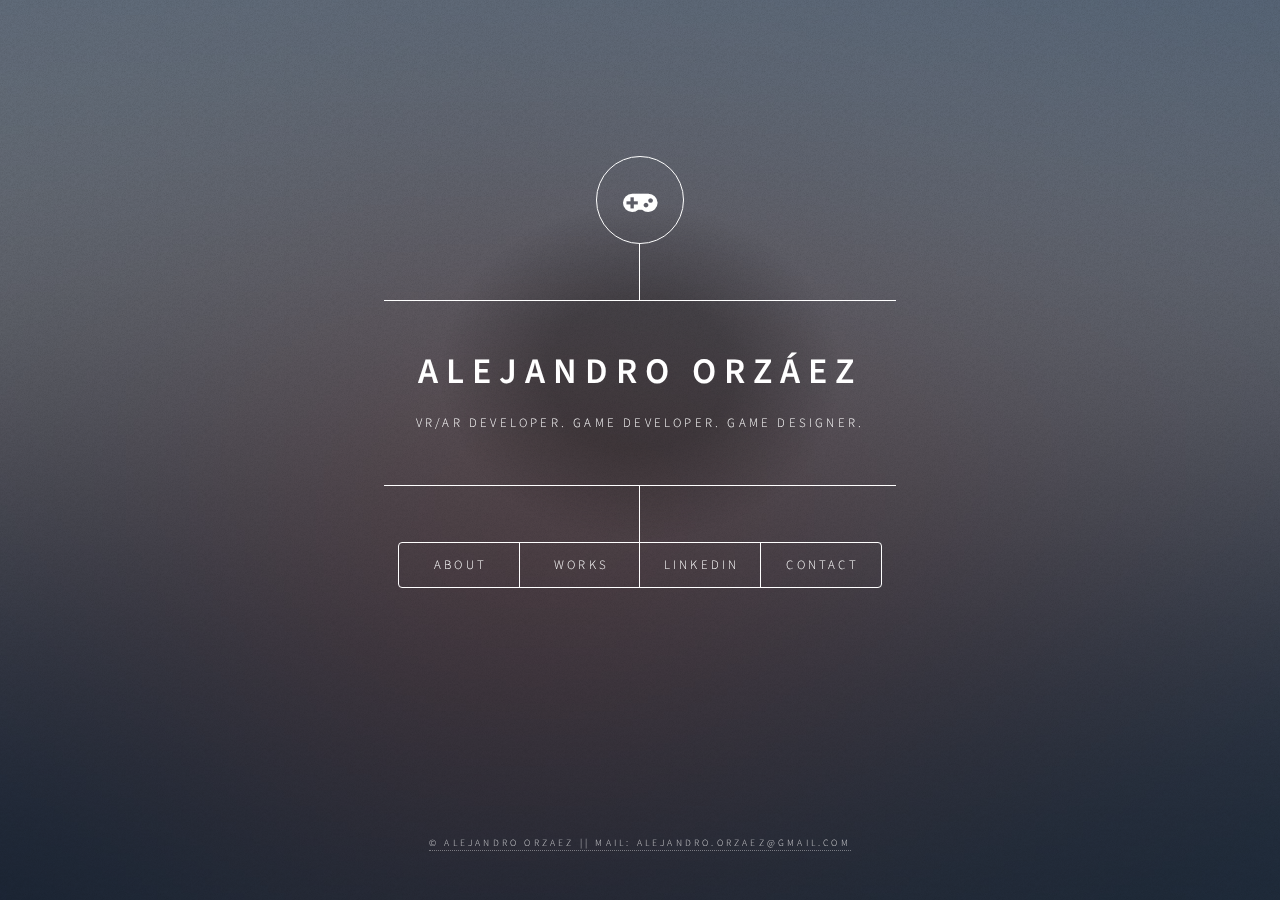
==== commit 3303d3bf: "Update index.html" ====
--- a/index.html
+++ b/index.html
@@ -22,7 +22,7 @@
 						<div class="content">
 							<div class="inner">
 								<h1>ALEJANDRO ORZÁEZ</h1>
-								<p>Game developer. Game designer. 3D artist.</p>
+								<p>VR/AR developer. Game developer. Game designer.</p>
 							</div>
 						</div>
 						<nav>
@@ -43,9 +43,9 @@
 								<h2 class="major">about</h2>
 								<span class="image main"><img src="images/aboutPhoto.jpg" alt="" /></span>
 								<p>Hi! I'm Alejandro and I was born in 1995. I have been fascinated by everything related to computers and computer games since I can remember.<br></p>
-								<p>I studied an Advanced Technical degree in 3D animation, games and interactive enviroments at U-Tad. Here I learnt about game desing, game development and C# programming. I also learnt about 3D and 2D animation, 3D modeling and texturing. Basic knowledge in web programming (HTML5 and CSS), graphic design and video edition<br></p>
-								<p>I am skilled in a variety of software including Unity, Unreal Engine, Maya, Mudbox and Adobe Package. My strong point is the programming; I have extensive knowledge in C, C++ and C#. I will quickly learn whatever other tool might be needed for a job.<br></p>
-								<p>I am currently studying an expert program for virtual, augmented and mixed reality development at U-Tad too. You can check out most of my work at <a href="https://www.youtube.com/channel/UC7Y4E6dK1pwkBMf-305Zlxg" target="_blank">my YouTube channel</a></p>
+								<p>I studied an Advanced Technical degree in 3D animation, games and interactive enviroments at U-Tad. Last year, I studied an expert program for virtual ,augmented and mixed reality development at U-Tad too.<br></p>
+								<p>I am skilled in a variety of software including Unity, Unreal Engine, Maya, Mudbox, Git and Adobe Package. My strong point is the programming; I have extensive knowledge C# and basic in C and C++. I will quickly learn whatever other tool might be needed for a job.<br></p>
+								<p>You can check out most of my work at <a href="https://www.youtube.com/channel/UC7Y4E6dK1pwkBMf-305Zlxg" target="_blank">my YouTube channel. (VR content coming soon)</a></p>
 							</article>
 
 						<!-- Work -->
